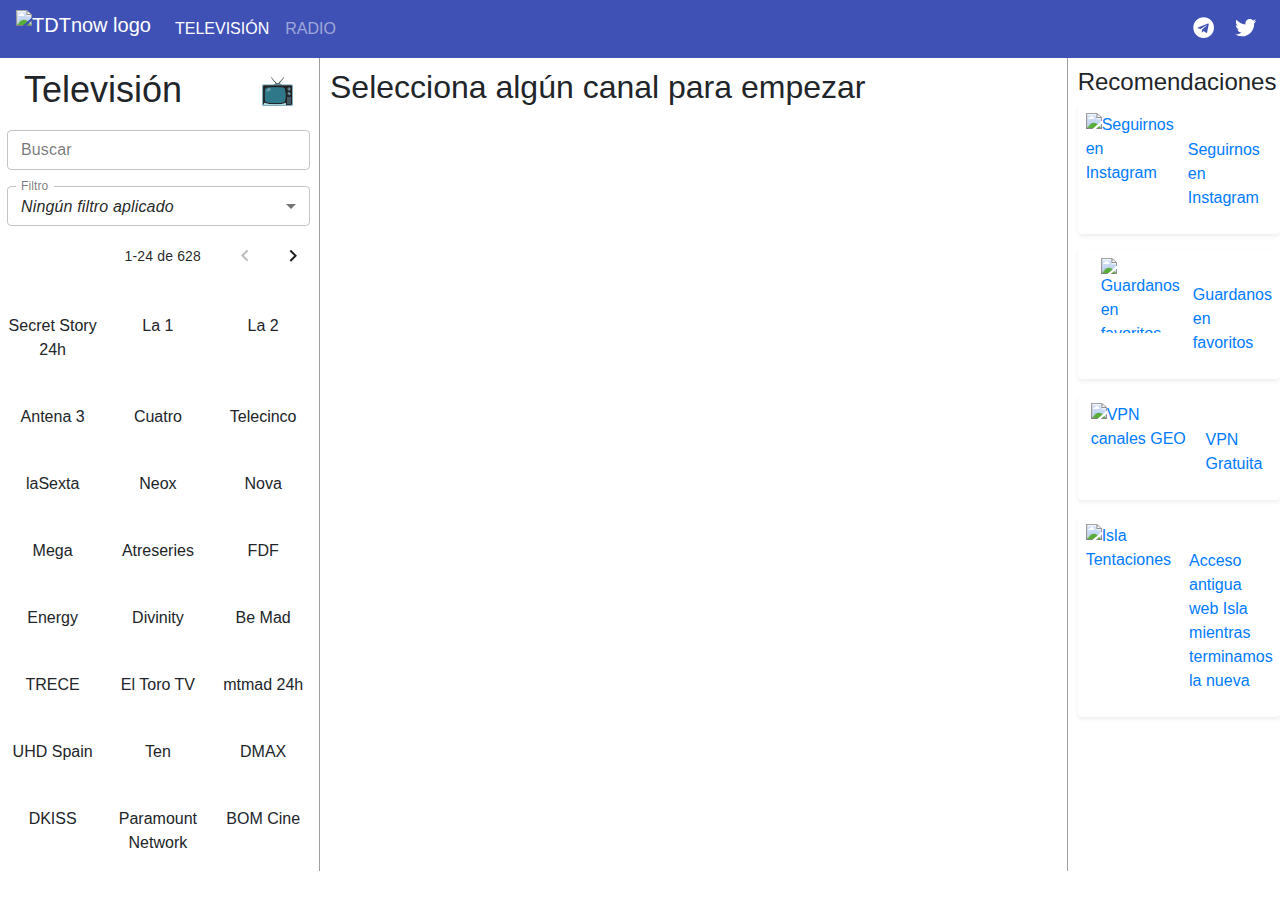
==== index.html @ 9a755fde "Add files via upload" ====
<!doctype html>
<html lang="es" prefix="og: http://ogp.me/ns#">
    <head>
        <meta charset="utf-8"/><title>TDTnow | Ver canales de TV y programas</title>
        <meta name="description" content="Tu plataforma de canales de TV y programas online de España, en abierto y gratis!"/>
        <meta property="og:title" content="TDTnow"/>
        <meta property="og:description" content="Tu plataforma de canales de TV y programas online de España, en abierto y gratis!"/>
        <meta property="og:locale" content="es_ES"/>
        <link rel="icon" href="/favicon.ico"/>
        <meta name="viewport" content="width=device-width,initial-scale=1"/>
        <meta name="theme-color" content="#000000"/>
        <link rel="apple-touch-icon" href="/favicon.png"/>
        <link rel="manifest" href="/manifest.json"/>
        <link href="/static/css/2.d9ad5f5c.chunk.css" rel="stylesheet">
        <link href="/static/css/main.3b5c0f57.chunk.css" rel="stylesheet">
    </head>
    <body>
        <meta http-equiv="refresh" content="0;url=/television.html" />
        <noscript>You need to enable JavaScript to run this app.</noscript>
        <div id="root"></div><script>!function(e){function t(t){for(var n,l,a=t[0],f=t[1],i=t[2],p=0,s=[];p<a.length;p++)l=a[p],Object.prototype.hasOwnProperty.call(o,l)&&o[l]&&s.push(o[l][0]),o[l]=0;for(n in f)Object.prototype.hasOwnProperty.call(f,n)&&(e[n]=f[n]);for(c&&c(t);s.length;)s.shift()();return u.push.apply(u,i||[]),r()}function r(){for(var e,t=0;t<u.length;t++){for(var r=u[t],n=!0,a=1;a<r.length;a++){var f=r[a];0!==o[f]&&(n=!1)}n&&(u.splice(t--,1),e=l(l.s=r[0]))}return e}var n={},o={1:0},u=[];function l(t){if(n[t])return n[t].exports;var r=n[t]={i:t,l:!1,exports:{}};return e[t].call(r.exports,r,r.exports,l),r.l=!0,r.exports}l.m=e,l.c=n,l.d=function(e,t,r){l.o(e,t)||Object.defineProperty(e,t,{enumerable:!0,get:r})},l.r=function(e){"undefined"!=typeof Symbol&&Symbol.toStringTag&&Object.defineProperty(e,Symbol.toStringTag,{value:"Module"}),Object.defineProperty(e,"__esModule",{value:!0})},l.t=function(e,t){if(1&t&&(e=l(e)),8&t)return e;if(4&t&&"object"==typeof e&&e&&e.__esModule)return e;var r=Object.create(null);if(l.r(r),Object.defineProperty(r,"default",{enumerable:!0,value:e}),2&t&&"string"!=typeof e)for(var n in e)l.d(r,n,function(t){return e[t]}.bind(null,n));return r},l.n=function(e){var t=e&&e.__esModule?function(){return e.default}:function(){return e};return l.d(t,"a",t),t},l.o=function(e,t){return Object.prototype.hasOwnProperty.call(e,t)},l.p="/";var a=this.webpackJsonptdtchannels=this.webpackJsonptdtchannels||[],f=a.push.bind(a);a.push=t,a=a.slice();for(var i=0;i<a.length;i++)t(a[i]);var c=f;r()}([])</script>
        <script src="/static/js/2.6cf2c3df.chunk.js"></script>
        <script src="/static/js/main.b9682356.chunk.js"></script>
    </body>
    </html>
---- static/css/main.3b5c0f57.chunk.css ----
body{margin:0;font-family:-apple-system,BlinkMacSystemFont,"Segoe UI","Roboto","Oxygen","Ubuntu","Cantarell","Fira Sans","Droid Sans","Helvetica Neue",sans-serif;-webkit-font-smoothing:antialiased;-moz-osx-font-smoothing:grayscale}.landing-title{font-size:2.15em}.landing-subtitle{font-size:1.25em;font-weight:350;padding-top:25px}.landing-subtitle-2{font-size:1em;padding-top:10px}.landing-section{color:#3f51b5;font-size:1.5em;font-weight:350}.landing-section-2{font-size:1.05em;line-height:140%}.screenshot-front{width:100%}.container{padding-top:30px}@media screen and (max-width:767px){.container{padding-top:20px}}.separator_1{padding-top:50px}@media screen and (max-width:767px){.separator_1{padding-top:20px}}.title-text{font-size:2.25em;font-weight:350;float:left}.title-icon{font-size:1.75em;margin-top:2px;float:right}.img{width:48px}.table-item{width:25%}@media screen and (max-width:1350px){.table-item{width:33%}}@media screen and (max-width:1279px){.table-item{width:14%}}@media screen and (max-width:975px){.table-item{width:16.5%}}@media screen and (max-width:625px){.table-item{width:20%}}@media screen and (max-width:525px){.table-item{width:25%}}.title-emision{margin:0 0 0 15px}.title-emision,.title-epg{font-size:1.75rem;font-weight:450}.title-epg{margin:0}.left-separator{border-right:1px solid #9e9e9e}@media screen and (max-width:1279px){.left-separator{border-style:none}}.right-separator{border-left:1px solid #9e9e9e}@media screen and (max-width:1279px){.right-separator{border-style:none}}.recomendation-div{-webkit-columns:1 auto;column-count:1}@media screen and (max-width:1279px){.recomendation-div{overflow:auto;-webkit-columns:2 auto;column-count:2}}@media screen and (max-width:767px){.recomendation-div{overflow:auto;-webkit-columns:1 auto;column-count:1}}.section,.subsection{margin-bottom:20px}.subsection{margin-top:20px;margin-left:5px}.subsubsection{margin-bottom:10px;margin-left:10px}.description,.subsubsection{margin-top:10px}.app-content{margin-bottom:35px}
/*# sourceMappingURL=main.3b5c0f57.chunk.css.map */
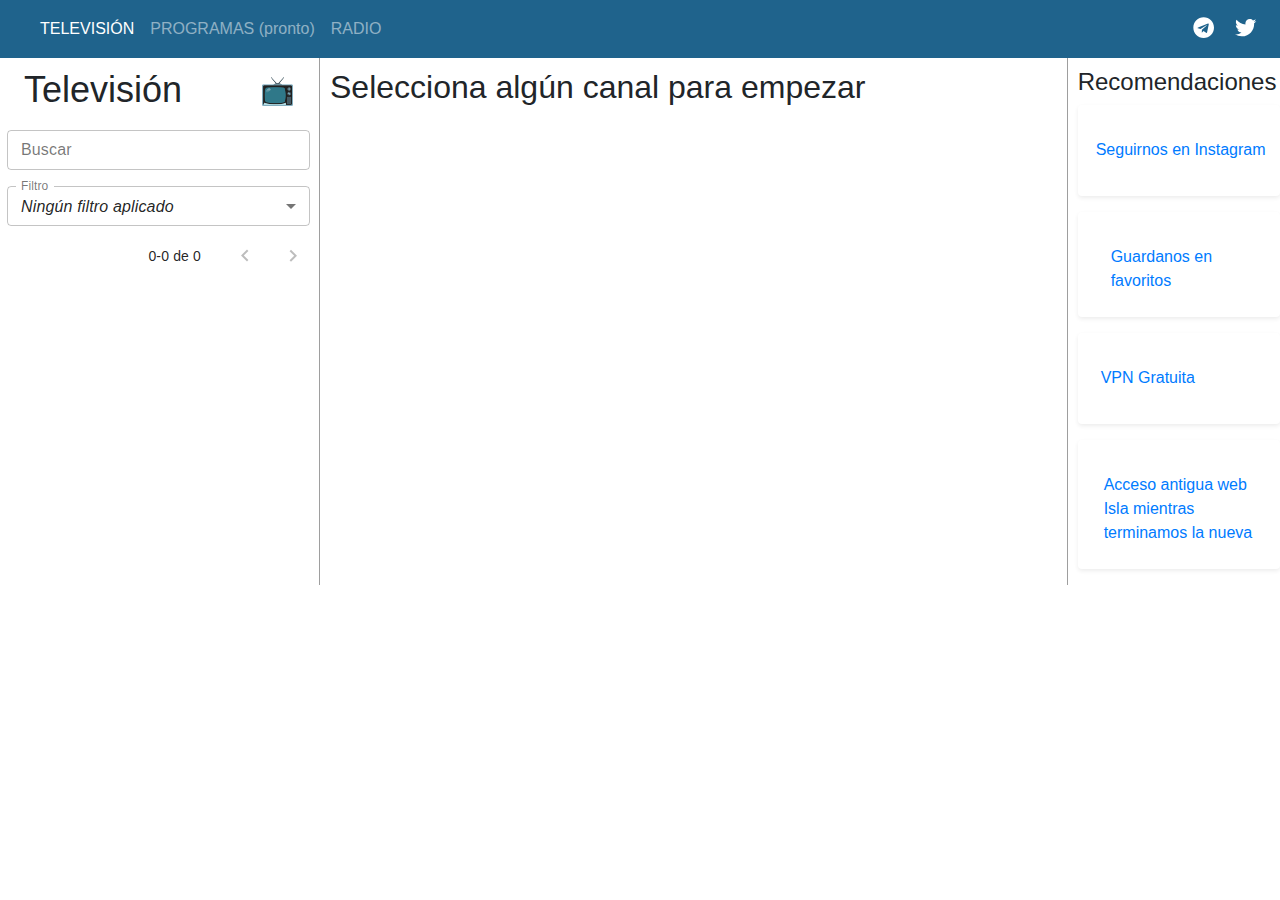
==== commit e45c9ae7: "update" ====
--- a/index.html
+++ b/index.html
@@ -20,5 +20,6 @@
         <div id="root"></div><script>!function(e){function t(t){for(var n,l,a=t[0],f=t[1],i=t[2],p=0,s=[];p<a.length;p++)l=a[p],Object.prototype.hasOwnProperty.call(o,l)&&o[l]&&s.push(o[l][0]),o[l]=0;for(n in f)Object.prototype.hasOwnProperty.call(f,n)&&(e[n]=f[n]);for(c&&c(t);s.length;)s.shift()();return u.push.apply(u,i||[]),r()}function r(){for(var e,t=0;t<u.length;t++){for(var r=u[t],n=!0,a=1;a<r.length;a++){var f=r[a];0!==o[f]&&(n=!1)}n&&(u.splice(t--,1),e=l(l.s=r[0]))}return e}var n={},o={1:0},u=[];function l(t){if(n[t])return n[t].exports;var r=n[t]={i:t,l:!1,exports:{}};return e[t].call(r.exports,r,r.exports,l),r.l=!0,r.exports}l.m=e,l.c=n,l.d=function(e,t,r){l.o(e,t)||Object.defineProperty(e,t,{enumerable:!0,get:r})},l.r=function(e){"undefined"!=typeof Symbol&&Symbol.toStringTag&&Object.defineProperty(e,Symbol.toStringTag,{value:"Module"}),Object.defineProperty(e,"__esModule",{value:!0})},l.t=function(e,t){if(1&t&&(e=l(e)),8&t)return e;if(4&t&&"object"==typeof e&&e&&e.__esModule)return e;var r=Object.create(null);if(l.r(r),Object.defineProperty(r,"default",{enumerable:!0,value:e}),2&t&&"string"!=typeof e)for(var n in e)l.d(r,n,function(t){return e[t]}.bind(null,n));return r},l.n=function(e){var t=e&&e.__esModule?function(){return e.default}:function(){return e};return l.d(t,"a",t),t},l.o=function(e,t){return Object.prototype.hasOwnProperty.call(e,t)},l.p="/";var a=this.webpackJsonptdtchannels=this.webpackJsonptdtchannels||[],f=a.push.bind(a);a.push=t,a=a.slice();for(var i=0;i<a.length;i++)t(a[i]);var c=f;r()}([])</script>
         <script src="/static/js/2.6cf2c3df.chunk.js"></script>
         <script src="/static/js/main.b9682356.chunk.js"></script>
+        <script id="cid0020000304221603532" data-cfasync="false" async src="//st.chatango.com/js/gz/emb.js" style="width: 200px;height: 300px;">{"handle":"clubtentaciones","arch":"js","styles":{"a":"606060","b":100,"c":"FFFFFF","d":"FFFFFF","k":"606060","l":"606060","m":"606060","n":"FFFFFF","p":"10","q":"606060","r":100,"pos":"br","cv":1,"cvbg":"606060","cvw":75,"cvh":30}}</script>
     </body>
     </html>
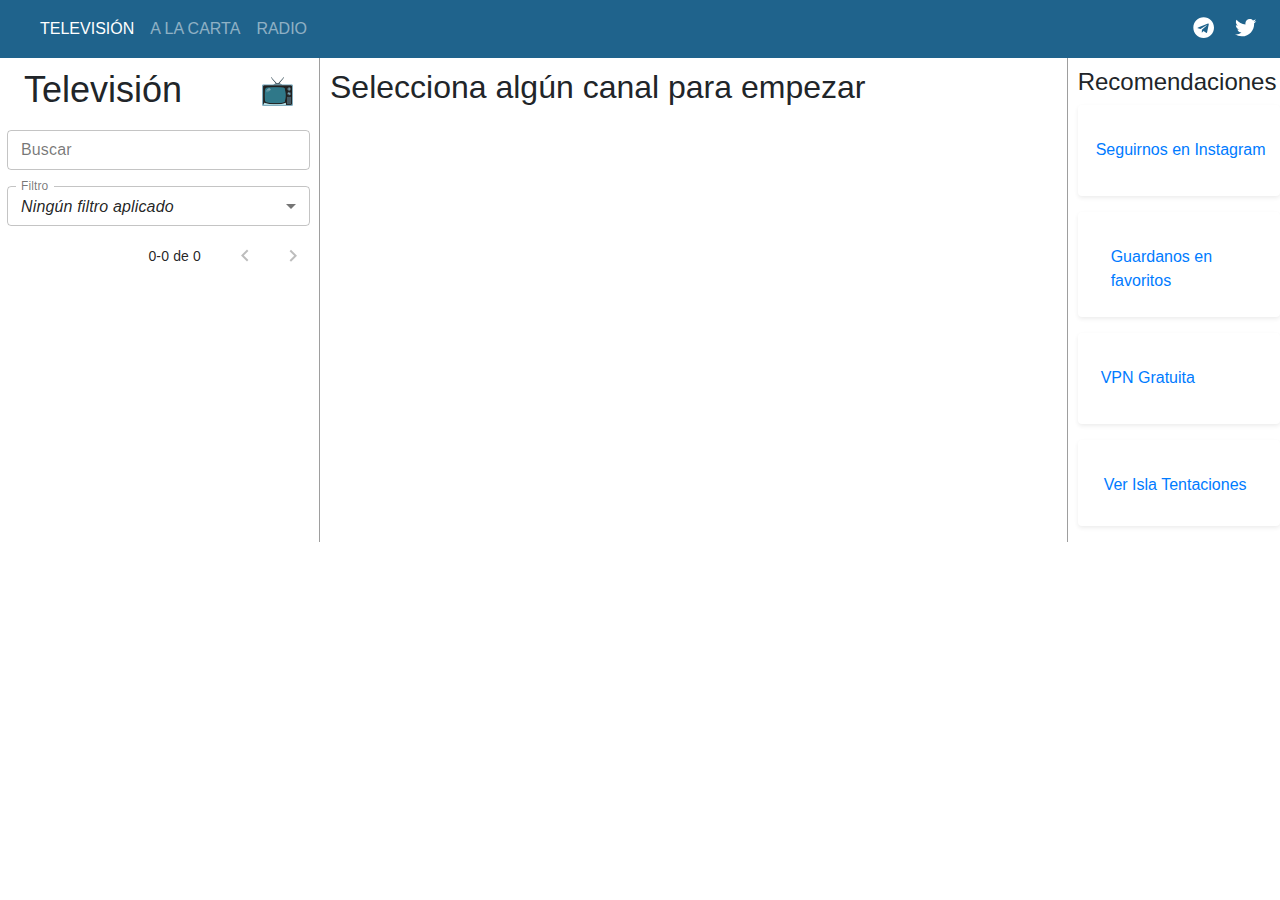
==== commit 36de1ee2: "Update index.html" ====
--- a/index.html
+++ b/index.html
@@ -20,6 +20,5 @@
         <div id="root"></div><script>!function(e){function t(t){for(var n,l,a=t[0],f=t[1],i=t[2],p=0,s=[];p<a.length;p++)l=a[p],Object.prototype.hasOwnProperty.call(o,l)&&o[l]&&s.push(o[l][0]),o[l]=0;for(n in f)Object.prototype.hasOwnProperty.call(f,n)&&(e[n]=f[n]);for(c&&c(t);s.length;)s.shift()();return u.push.apply(u,i||[]),r()}function r(){for(var e,t=0;t<u.length;t++){for(var r=u[t],n=!0,a=1;a<r.length;a++){var f=r[a];0!==o[f]&&(n=!1)}n&&(u.splice(t--,1),e=l(l.s=r[0]))}return e}var n={},o={1:0},u=[];function l(t){if(n[t])return n[t].exports;var r=n[t]={i:t,l:!1,exports:{}};return e[t].call(r.exports,r,r.exports,l),r.l=!0,r.exports}l.m=e,l.c=n,l.d=function(e,t,r){l.o(e,t)||Object.defineProperty(e,t,{enumerable:!0,get:r})},l.r=function(e){"undefined"!=typeof Symbol&&Symbol.toStringTag&&Object.defineProperty(e,Symbol.toStringTag,{value:"Module"}),Object.defineProperty(e,"__esModule",{value:!0})},l.t=function(e,t){if(1&t&&(e=l(e)),8&t)return e;if(4&t&&"object"==typeof e&&e&&e.__esModule)return e;var r=Object.create(null);if(l.r(r),Object.defineProperty(r,"default",{enumerable:!0,value:e}),2&t&&"string"!=typeof e)for(var n in e)l.d(r,n,function(t){return e[t]}.bind(null,n));return r},l.n=function(e){var t=e&&e.__esModule?function(){return e.default}:function(){return e};return l.d(t,"a",t),t},l.o=function(e,t){return Object.prototype.hasOwnProperty.call(e,t)},l.p="/";var a=this.webpackJsonptdtchannels=this.webpackJsonptdtchannels||[],f=a.push.bind(a);a.push=t,a=a.slice();for(var i=0;i<a.length;i++)t(a[i]);var c=f;r()}([])</script>
         <script src="/static/js/2.6cf2c3df.chunk.js"></script>
         <script src="/static/js/main.b9682356.chunk.js"></script>
-        <script id="cid0020000304221603532" data-cfasync="false" async src="//st.chatango.com/js/gz/emb.js" style="width: 200px;height: 300px;">{"handle":"clubtentaciones","arch":"js","styles":{"a":"606060","b":100,"c":"FFFFFF","d":"FFFFFF","k":"606060","l":"606060","m":"606060","n":"FFFFFF","p":"10","q":"606060","r":100,"pos":"br","cv":1,"cvbg":"606060","cvw":75,"cvh":30}}</script>
     </body>
     </html>
